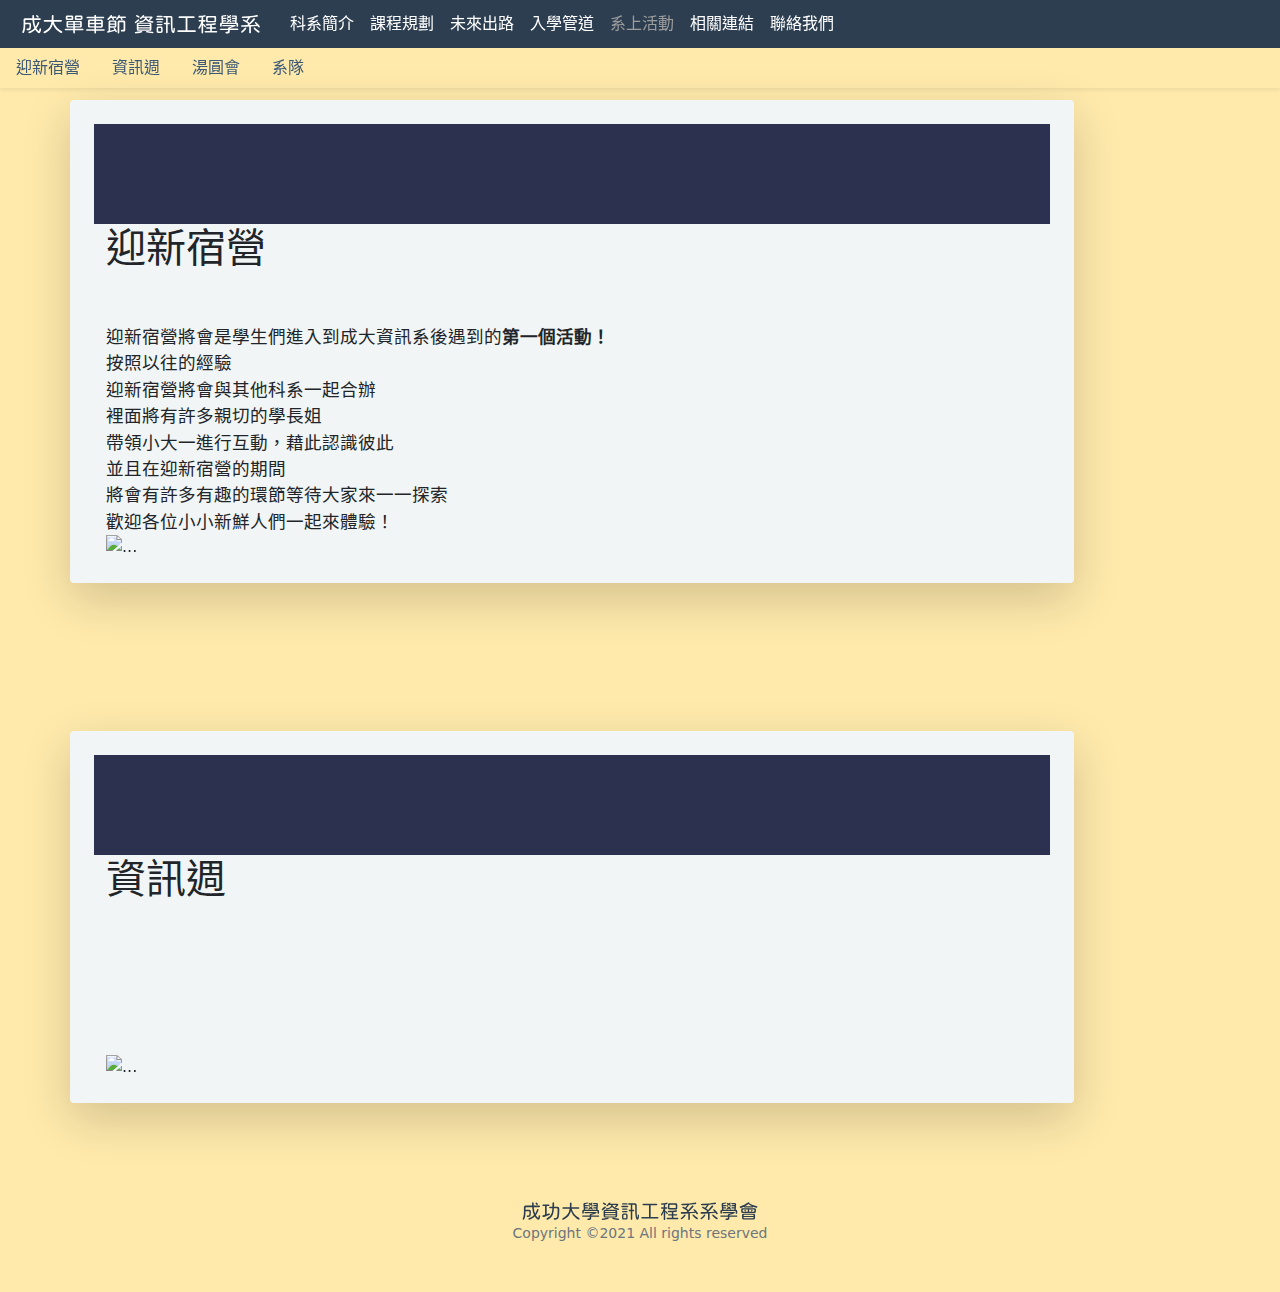
==== activity.html @ 31ce9989 "navbar for activity" ====
<!doctype html>
<html lang="zh-tw">

<head>
    <!-- Required meta tags -->
    <meta charset="utf-8">
    <meta name="viewport" content="width=device-width, initial-scale=1">

    <!-- Bootstrap CSS -->
    <link rel="stylesheet" type="text/css" href="./css/bootstrap/bootstrap.min.css">
    <title>成大單車節 資訊系</title>
    <style>
        body {
            background-color: #FFEAAC;
        }

        .navbar_content {
            background-color: #2C3E50;
        }

        .img-adjust {
            max-width: 520px;
        }

        .col-adjust {
            background-color: #2C3150;
        }

        @media screen and (max-width: 3000px) {
            .row::before {
                content: "";
                display: block;
                height: 150px;
                /* fixed header height*/
                margin: -50px 0 0;
                /* negative fixed header height */
            }

            .carousel-inner {
                width: 520px;
            }
        }

        @media screen and (max-width: 1400px) {
            .row::before {
                content: "";
                display: block;
                height: 150px;
                /* fixed header height*/
                margin: -50px 0 0;
                /* negative fixed header height */
            }

            .col-adjust {
                height: 100%;
                max-height: 50px;
            }

            .carousel-inner {
                width: auto;
            }
        }

        @media screen and (max-width: 991.98px) {
            .set-top_lg::before {
                content: "";
                display: block;
                height: 150px;
                /* fixed header height*/
                margin: -50px 0 0;
                /* negative fixed header height */
            }
        }

        @media screen and (max-width: 768px) {
            .set-top_m::before {
                content: "";
                display: block;
                height: 150px;
                /* fixed header height*/
                margin: -50px 0 0;
                /* negative fixed header height */
            }

            .img-adjust {
                width: 100%;
                max-width: 300px;
                height: auto;
                overflow: auto;
            }



        }

        @media screen and (max-width: 576px) {
            .set-top_sm::before {
                content: "";
                display: block;
                height: 150px;
                /* fixed header height*/
                margin: -50px 0 0;
            }

            .img-adjust {
                width: 100%;
                max-width: 300px;
                height: auto;
                overflow: auto;
            }
        }
    </style>
</head>

<body>
    <div class="fixed-top">
        <!--navbar-->
        <nav class=" navbar navbar-expand-lg navbar-light navbar_content p-1" aria-label="Main navigation">
            <div class="container-fluid">
                <span>
                    <a class="navbar-brand" href="index.html"><img src="./photo/SVG/Logo/成大單車節 資訊工程學系.svg"
                            alt="成大單車節 資訊工程學系" srcset="" width="250"></a>
                </span>
                <button class="navbar-toggler" type="button" data-bs-toggle="collapse"
                    data-bs-target="#navbarSupportedContent" aria-controls="navbarSupportedContent"
                    aria-expanded="false" aria-label="Toggle navigation">
                    <span class="navbar-toggler-icon"></span>
                </button>
                <div class="collapse navbar-collapse" id="navbarSupportedContent">
                    <ul class="navbar-nav me-auto mb-2 mb-lg-0">
                        <li class="nav-item">
                            <a class="nav-link active" aria-current="page" href="brief.html"
                                style="color: white;;">科系簡介</a>
                        </li>
                        <li class="nav-item">
                            <a class="nav-link active" aria-current="page" href="plan.html"
                                style="color: white;">課程規劃</a>
                        </li>
                        <li class="nav-item">
                            <a class="nav-link active" aria-current="page" href="future.html"
                                style="color: white;">未來出路</a>
                        </li>
                        <li class="nav-item">
                            <a class="nav-link active" aria-current="page" href="entrance.html"
                                style="color: white;">入學管道</a>
                        </li>
                        <li class="nav-item">
                            <a class="nav-link disabled" aria-current="page" href="activity.html  "
                                style="color: #9D9D9D;">系上活動</a>
                        </li>
                        <li class="nav-item">
                            <a class="nav-link active" aria-current="page" href="link.html"
                                style="color: white;">相關連結</a>
                        </li>
                        <li class="nav-item">
                            <a class="nav-link active" aria-current="page" href="contact.html"
                                style="color: white;">聯絡我們</a>
                        </li>
                    </ul>
                </div>
            </div>
        </nav>
        <div class="nav-scroller shadow-sm bg_set_yellow">
            <nav class="nav nav-underline" aria-label="Secondary navigation">
                <a class="nav-link" href="#camp" style="color: #3b5875;">迎新宿營</a>
                <a class="nav-link" href="#week" style="color: #3b5875;">資訊週</a>
                <a class="nav-link" href="#" style="color: #3b5875;">湯圓會</a>
                <a class="nav-link" href="#" style="color: #3b5875;">系隊</a>
            </nav>
        </div>
    </div>


    <div class="container">

        <!--防止navbar蓋住標題-->
        <div class="row justify-content-start">
            <div id="camp" class="col-xxl-4">
            </div>
        </div>

        <!--宿營-->

        <div class="row justify-content-start shadow-lg p-4 mb-5  rounded"
            style="width: 90%; height: 80%; background-color: #F2F5F5;" id="camp-row">

            <div class="col-xxl-1" style="background-color: #2C3150;">
            </div>

            <div class="col-xxl-4" style="font-size: 110%;">
                <div class="row justify-content-start">
                    <div class="col-xxl-6">
                        <h1>迎新宿營</h1>
                    </div>
                </div>
                <div class="row justify-content-center">
                    <div class="col-xxl-12">
                        迎新宿營將會是學生們進入到成大資訊系後遇到的<b>第一個活動！</b> <br>
                        按照以往的經驗<br>
                        迎新宿營將會與其他科系一起合辦<br>
                        裡面將有許多親切的學長姐<br>
                        帶領小大一進行互動，藉此認識彼此<br>
                        並且在迎新宿營的期間<br>
                        將會有許多有趣的環節等待大家來一一探索<br>
                        歡迎各位小小新鮮人們一起來體驗！
                    </div>
                </div>
            </div>

            <div class="col-xxl-1">
            </div>

            <div class="col-xxl-4 ">
                <!--<img class="img-adjust img-fluid" src="photo/照片/宿營/宿營照片1.JPG" style="max-width: 520px;">-->
                <div id="carouselExampleIndicators" class="carousel slide" data-bs-ride="carousel"
                    data-bs-interval="3000">
                    <div class="carousel-inner">
                        <div class="carousel-item active">
                            <img src="photo/照片/宿營/宿營照片1.JPG" class="d-block w-100" alt="...">
                        </div>
                        <div class="carousel-item">
                            <img src="photo/照片/宿營/火晚.JPG" class="d-block w-100" alt="...">
                        </div>
                        <div class="carousel-item">
                            <img src="photo/照片/宿營/宿營合照.JPG" class="d-block w-100" alt="...">
                        </div>
                    </div>

                </div>
            </div>
        </div>

        <!--防止navbar蓋住標題-->
        <div class="row justify-content-start">
            <div id="week" class="col-xxl-4">
            </div>
        </div>
        <!--資訊週-->
        <div class="row justify-content-start shadow-lg p-4 mb-5  rounded"
            style="width: 90%; height: 80%; background-color: #F2F5F5;" id="camp-row">

            <div class="col-xxl-1" style="background-color: #2C3150;">
            </div>

            <div class="col-xxl-4" style="font-size: 110%;">
                <div class="row justify-content-start">
                    <div class="col-xxl-6">
                        <h1>資訊週</h1>
                    </div>
                </div>
                <div class="row justify-content-center">
                    <div class="col-xxl-12">

                    </div>
                </div>
            </div>

            <div class="col-xxl-1">
            </div>

            <div class="col-xxl-4 ">
                <!--<img class="img-adjust img-fluid" src="photo/照片/宿營/宿營照片1.JPG" style="max-width: 520px;">-->
                <div id="carouselExampleIndicators" class="carousel slide" data-bs-ride="carousel"
                    data-bs-interval="3000">
                    <div class="carousel-inner">
                        <div class="carousel-item active">
                            <img src="photo/照片/資訊週/大合照.jpg" class="d-block w-100" alt="...">
                        </div>
                        <div class="carousel-item">
                            <img src="photo/照片/資訊週/vhs.jpg" class="d-block w-100" alt="...">
                        </div>
                        <div class="carousel-item">
                            <img src="photo/照片/資訊週/搞開.jpg" class="d-block w-100" alt="...">
                        </div>
                        <div class="carousel-item">
                            <img src="photo/照片/資訊週/band.jpg" class="d-block w-100" alt="...">
                        </div>
                    </div>

                </div>
            </div>
        </div>
    </div>




    <footer class="bg-transparent py-5">
        <div class="container-sm">
            <div class="medium  align-content-center text-center">
                <img src="photo/SVG/Logo/logo大字.svg" alt="成功大學資訊系學會" width="250">
            </div>
            <div class="small text-center text-muted">Copyright ©2021 All rights reserved</div>
        </div>
    </footer>
    <!-- Optional JavaScript; choose one of the two! -->
    <script src="js/bootstrap/popper.min.js"></script>
    <script src="js/bootstrap/bootstrap.min.js"></script>
</body>

</html>
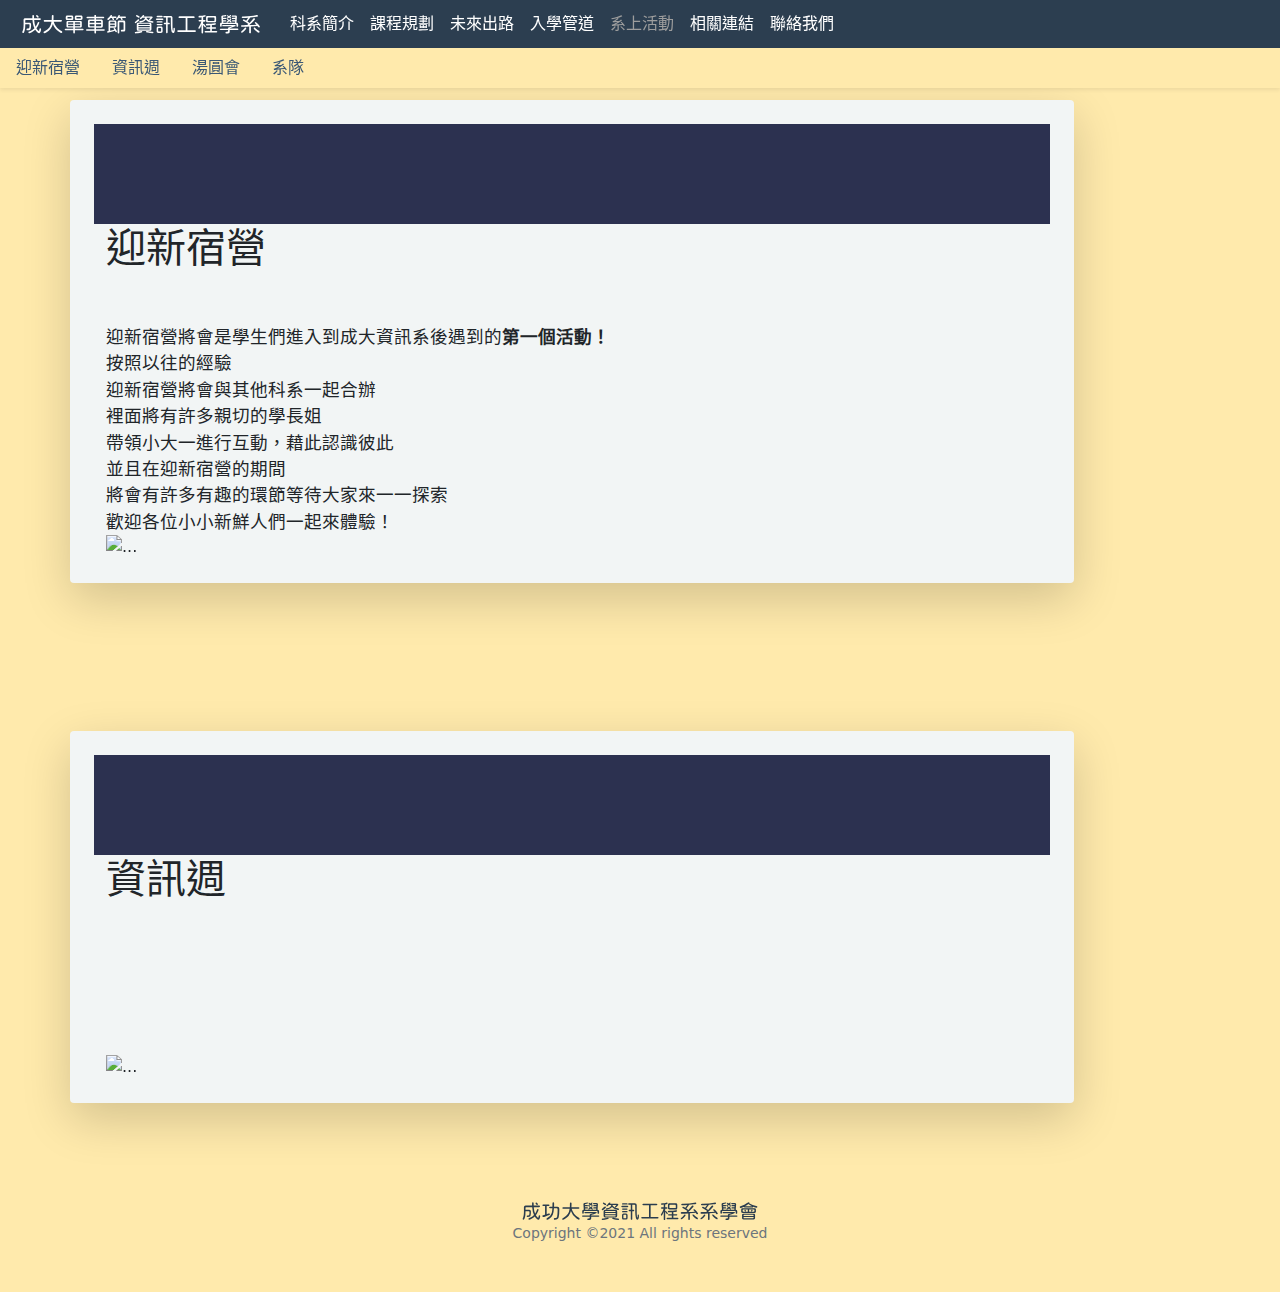
==== commit 67789150: "add background color for navbar" ====
--- a/activity.html
+++ b/activity.html
@@ -24,6 +24,10 @@
 
         .col-adjust {
             background-color: #2C3150;
+        }
+
+        .bg_set_yellow {
+            background-color: #FFEAAC;
         }
 
         @media screen and (max-width: 3000px) {
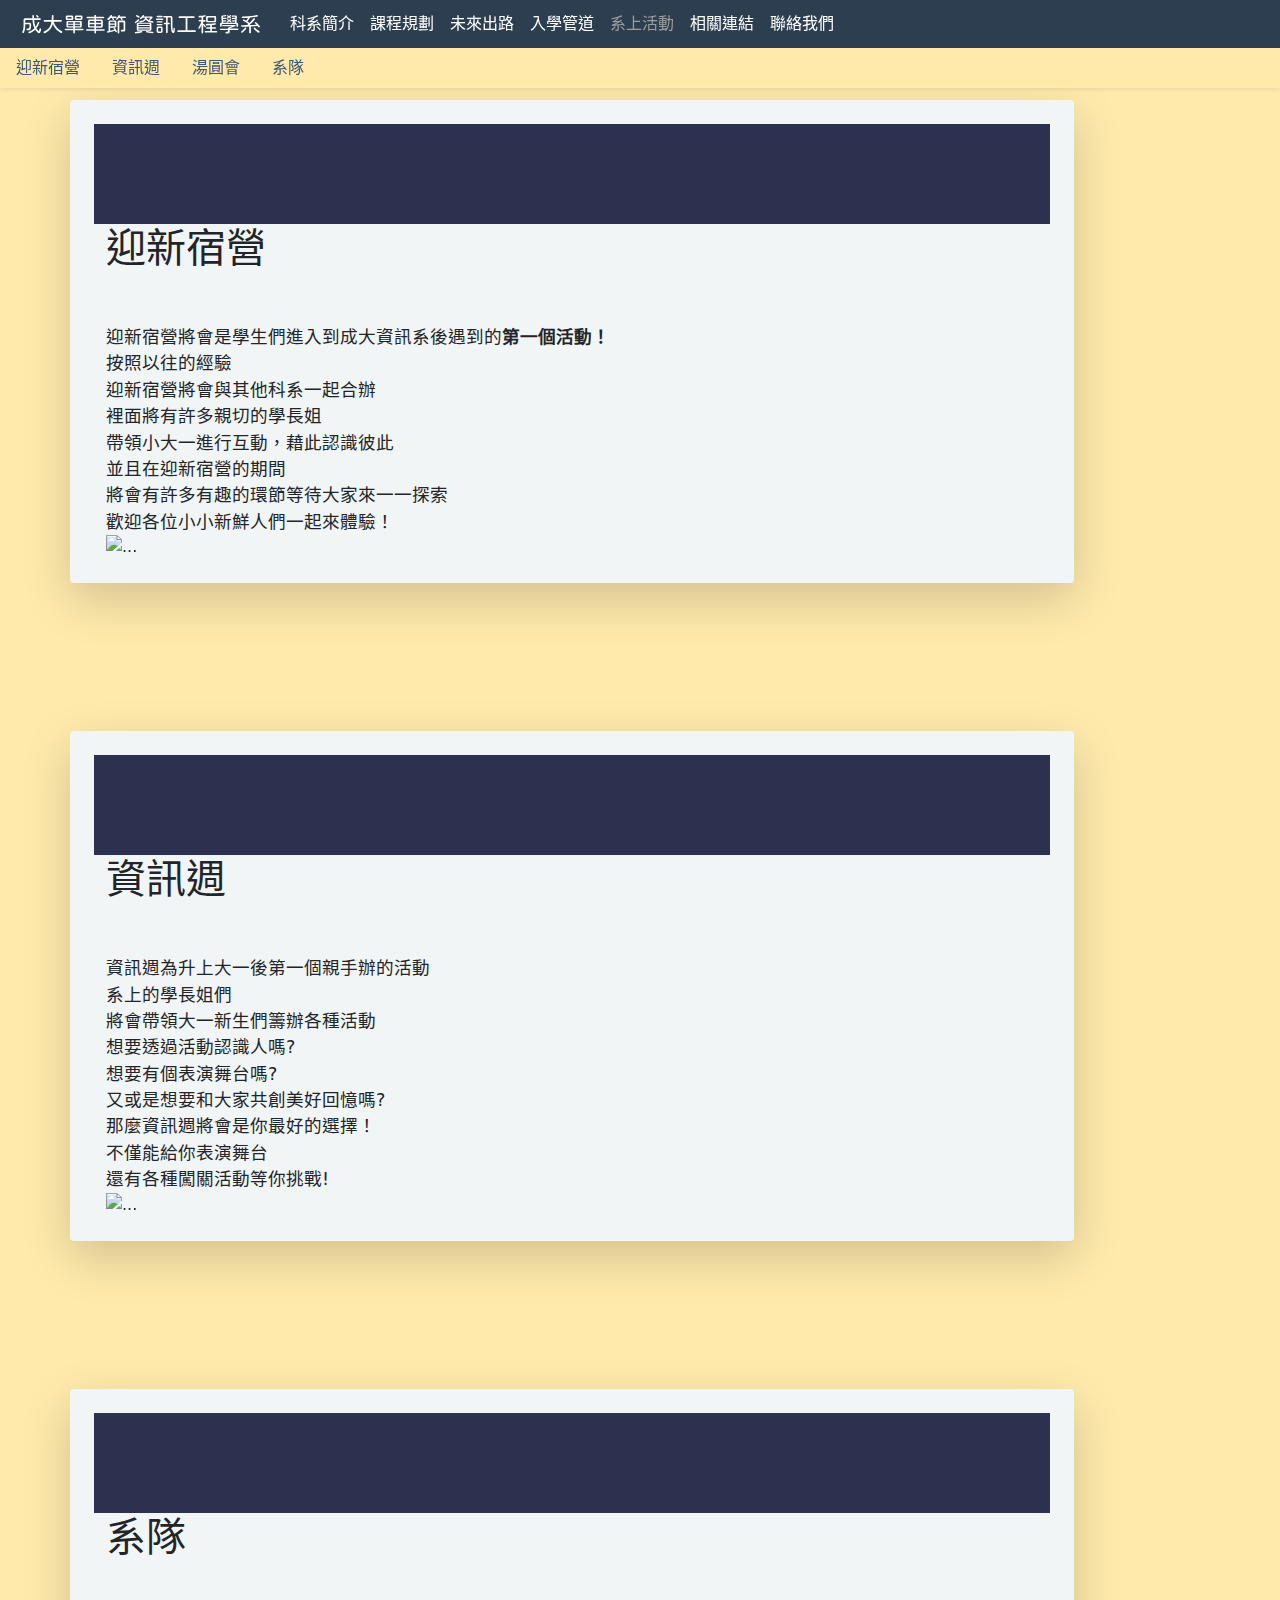
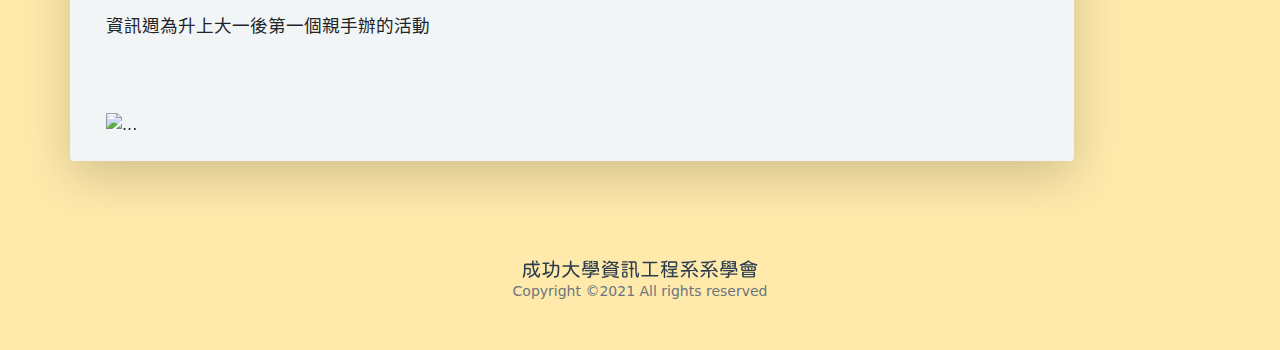
==== commit 41456b97: "week" ====
--- a/activity.html
+++ b/activity.html
@@ -254,7 +254,15 @@
                 </div>
                 <div class="row justify-content-center">
                     <div class="col-xxl-12">
-
+                        資訊週為升上大一後第一個親手辦的活動 <br>
+                        系上的學長姐們<br>
+                        將會帶領大一新生們籌辦各種活動<br>
+                        想要透過活動認識人嗎?<br>
+                        想要有個表演舞台嗎?<br>
+                        又或是想要和大家共創美好回憶嗎?<br>
+                        那麼資訊週將會是你最好的選擇！<br>
+                        不僅能給你表演舞台<br>
+                        還有各種闖關活動等你挑戰!<br>
                     </div>
                 </div>
             </div>
@@ -284,6 +292,56 @@
                 </div>
             </div>
         </div>
+
+        <div class="row justify-content-start">
+            <div id="week" class="col-xxl-4">
+            </div>
+        </div>
+        <!--資訊週-->
+        <div class="row justify-content-start shadow-lg p-4 mb-5  rounded"
+            style="width: 90%; height: 80%; background-color: #F2F5F5;" id="camp-row">
+
+            <div class="col-xxl-1" style="background-color: #2C3150;">
+            </div>
+
+            <div class="col-xxl-4" style="font-size: 110%;">
+                <div class="row justify-content-start">
+                    <div class="col-xxl-6">
+                        <h1>系隊</h1>
+                    </div>
+                </div>
+                <div class="row justify-content-center">
+                    <div class="col-xxl-12">
+                        資訊週為升上大一後第一個親手辦的活動 <br>
+                    </div>
+                </div>
+            </div>
+
+            <div class="col-xxl-1">
+            </div>
+
+            <div class="col-xxl-4 ">
+                <!--<img class="img-adjust img-fluid" src="photo/照片/宿營/宿營照片1.JPG" style="max-width: 520px;">-->
+                <div id="carouselExampleIndicators" class="carousel slide" data-bs-ride="carousel"
+                    data-bs-interval="3000">
+                    <div class="carousel-inner">
+                        <div class="carousel-item active">
+                            <img src="photo/照片/資訊週/大合照.jpg" class="d-block w-100" alt="...">
+                        </div>
+                        <div class="carousel-item">
+                            <img src="photo/照片/資訊週/vhs.jpg" class="d-block w-100" alt="...">
+                        </div>
+                        <div class="carousel-item">
+                            <img src="photo/照片/資訊週/搞開.jpg" class="d-block w-100" alt="...">
+                        </div>
+                        <div class="carousel-item">
+                            <img src="photo/照片/資訊週/band.jpg" class="d-block w-100" alt="...">
+                        </div>
+                    </div>
+
+                </div>
+            </div>
+        </div>
     </div>
 
 
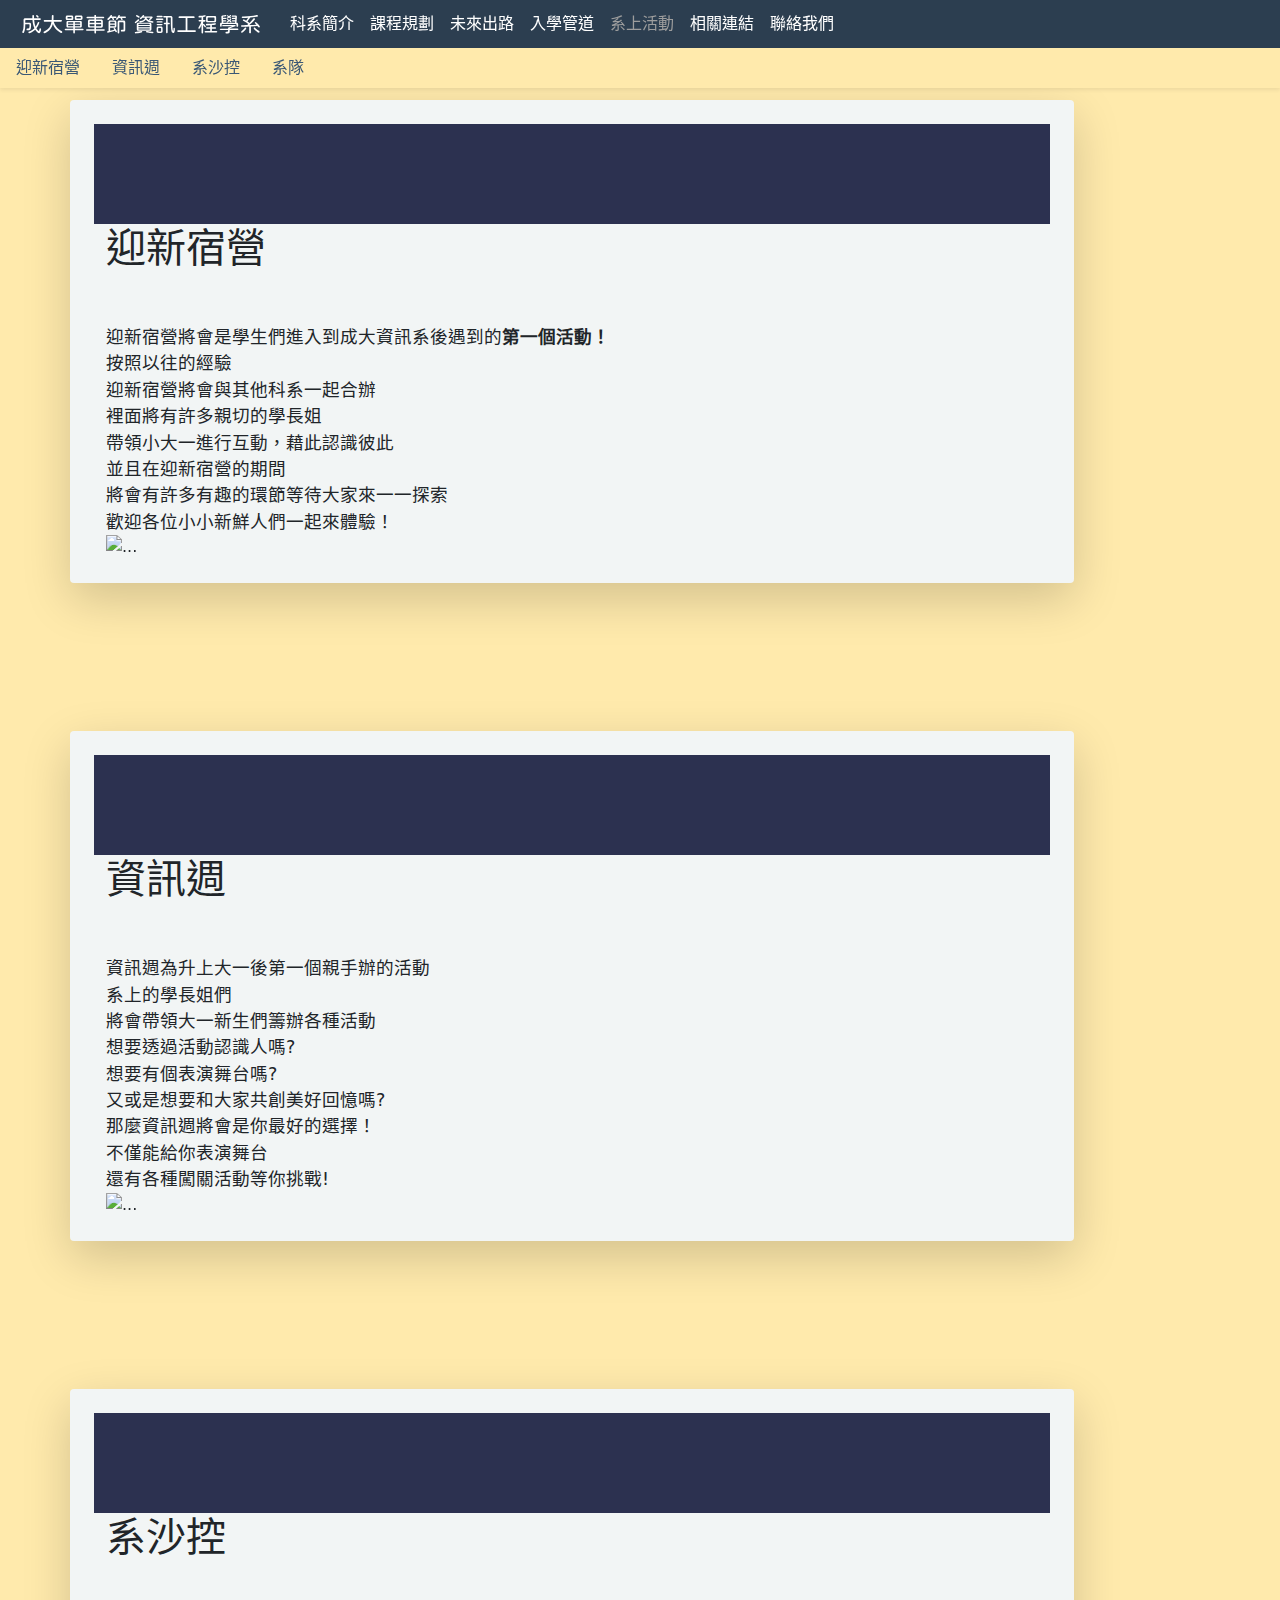
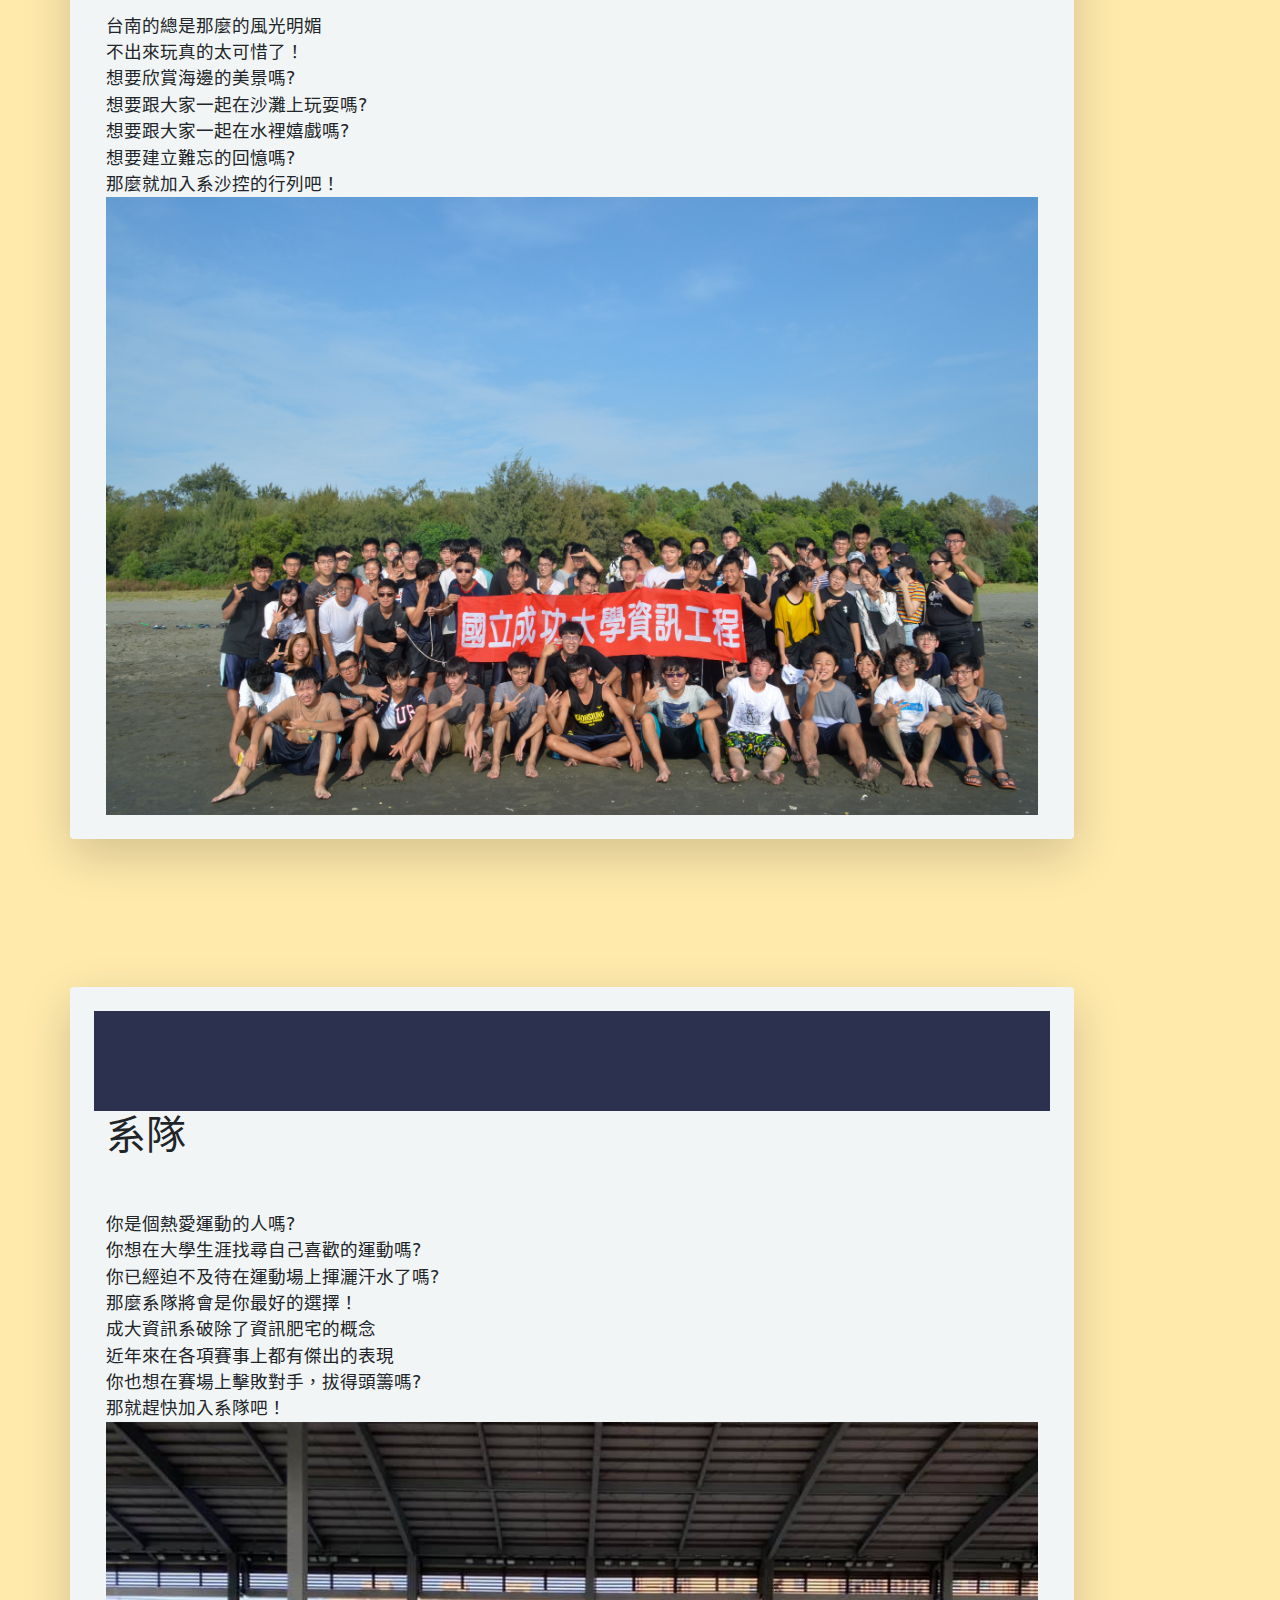
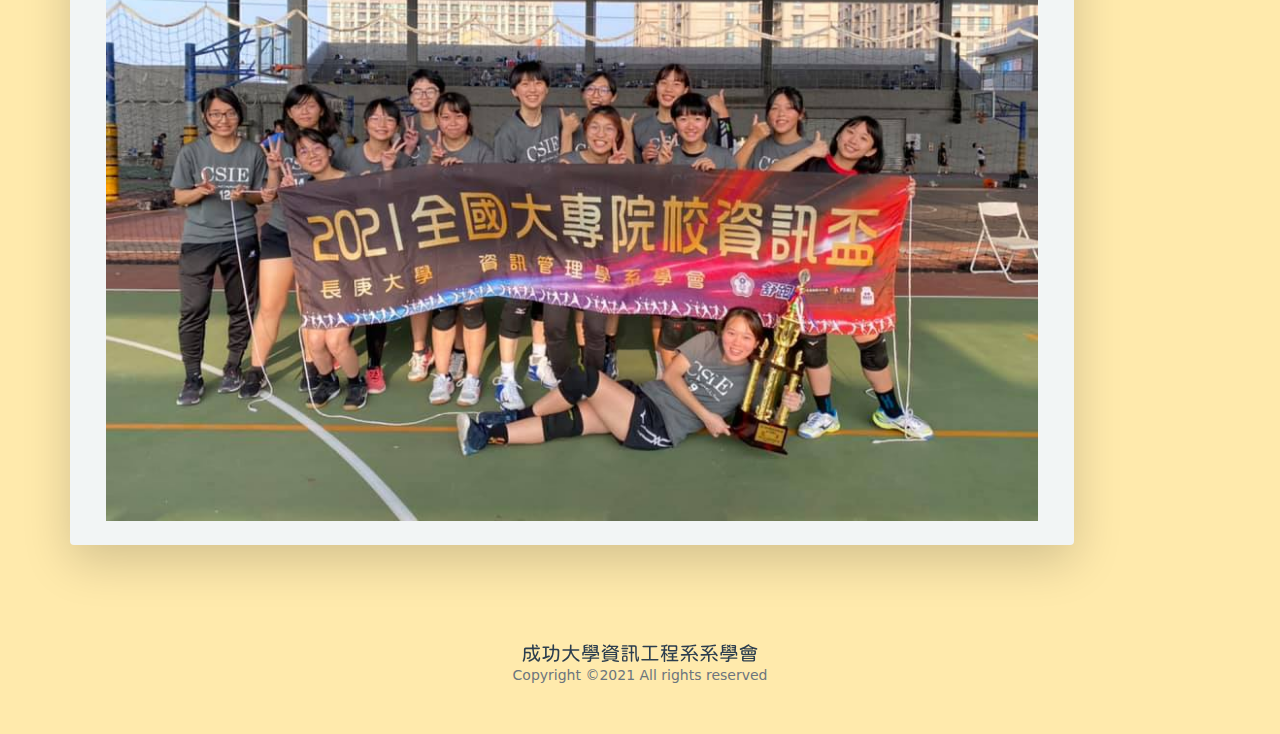
==== commit 3157cdee: "activity" ====
--- a/activity.html
+++ b/activity.html
@@ -168,8 +168,8 @@
             <nav class="nav nav-underline" aria-label="Secondary navigation">
                 <a class="nav-link" href="#camp" style="color: #3b5875;">迎新宿營</a>
                 <a class="nav-link" href="#week" style="color: #3b5875;">資訊週</a>
-                <a class="nav-link" href="#" style="color: #3b5875;">湯圓會</a>
-                <a class="nav-link" href="#" style="color: #3b5875;">系隊</a>
+                <a class="nav-link" href="#sand" style="color: #3b5875;">系沙控</a>
+                <a class="nav-link" href="#sport" style="color: #3b5875;">系隊</a>
             </nav>
         </div>
     </div>
@@ -292,9 +292,9 @@
                 </div>
             </div>
         </div>
-
+        <!--防止navbar蓋住標題-->
         <div class="row justify-content-start">
-            <div id="week" class="col-xxl-4">
+            <div id="sand" class="col-xxl-4">
             </div>
         </div>
         <!--資訊週-->
@@ -307,12 +307,18 @@
             <div class="col-xxl-4" style="font-size: 110%;">
                 <div class="row justify-content-start">
                     <div class="col-xxl-6">
-                        <h1>系隊</h1>
+                        <h1>系沙控</h1>
                     </div>
                 </div>
                 <div class="row justify-content-center">
                     <div class="col-xxl-12">
-                        資訊週為升上大一後第一個親手辦的活動 <br>
+                        台南的總是那麼的風光明媚<br>
+                        不出來玩真的太可惜了！<br>
+                        想要欣賞海邊的美景嗎?<br>
+                        想要跟大家一起在沙灘上玩耍嗎?<br>
+                        想要跟大家一起在水裡嬉戲嗎?<br>
+                        想要建立難忘的回憶嗎?<br>
+                        那麼就加入系沙控的行列吧！<br>
                     </div>
                 </div>
             </div>
@@ -326,16 +332,68 @@
                     data-bs-interval="3000">
                     <div class="carousel-inner">
                         <div class="carousel-item active">
-                            <img src="photo/照片/資訊週/大合照.jpg" class="d-block w-100" alt="...">
-                        </div>
-                        <div class="carousel-item">
-                            <img src="photo/照片/資訊週/vhs.jpg" class="d-block w-100" alt="...">
-                        </div>
-                        <div class="carousel-item">
-                            <img src="photo/照片/資訊週/搞開.jpg" class="d-block w-100" alt="...">
-                        </div>
-                        <div class="carousel-item">
-                            <img src="photo/照片/資訊週/band.jpg" class="d-block w-100" alt="...">
+                            <img src="photo/照片/系沙控/大合照.jpg" class="d-block w-100" alt="...">
+                        </div>
+                        <div class="carousel-item">
+                            <img src="photo/照片/系沙控/系沙控1.jpg" class="d-block w-100" alt="...">
+                        </div>
+                        <div class="carousel-item">
+                            <img src="photo/照片/系沙控/系沙控2.jpg" class="d-block w-100" alt="...">
+                        </div>
+                    </div>
+
+                </div>
+            </div>
+        </div>
+
+        <!--防止nav蓋住標題-->
+        <div class="row justify-content-start">
+            <div id="sport" class="col-xxl-4">
+            </div>
+        </div>
+        <!--系隊-->
+        <div class="row justify-content-start shadow-lg p-4 mb-5  rounded"
+            style="width: 90%; height: 80%; background-color: #F2F5F5;" id="camp-row">
+
+            <div class="col-xxl-1" style="background-color: #2C3150;">
+            </div>
+
+            <div class="col-xxl-4" style="font-size: 110%;">
+                <div class="row justify-content-start">
+                    <div class="col-xxl-6">
+                        <h1>系隊</h1>
+                    </div>
+                </div>
+                <div class="row justify-content-center">
+                    <div class="col-xxl-12">
+                        你是個熱愛運動的人嗎?<br>
+                        你想在大學生涯找尋自己喜歡的運動嗎?<br>
+                        你已經迫不及待在運動場上揮灑汗水了嗎?<br>
+                        那麼系隊將會是你最好的選擇！<br>
+                        成大資訊系破除了資訊肥宅的概念<br>
+                        近年來在各項賽事上都有傑出的表現<br>
+                        你也想在賽場上擊敗對手，拔得頭籌嗎?<br>
+                        那就趕快加入系隊吧！
+                    </div>
+                </div>
+            </div>
+
+            <div class="col-xxl-1">
+            </div>
+
+            <div class="col-xxl-4 ">
+                <!--<img class="img-adjust img-fluid" src="photo/照片/宿營/宿營照片1.JPG" style="max-width: 520px;">-->
+                <div id="carouselExampleIndicators" class="carousel slide" data-bs-ride="carousel"
+                    data-bs-interval="3000">
+                    <div class="carousel-inner">
+                        <div class="carousel-item active">
+                            <img src="photo/照片/系隊/女排冠軍.jpg" class="d-block w-100" alt="...">
+                        </div>
+                        <div class="carousel-item">
+                            <img src="photo/照片/系隊/女籃冠軍.jpg" class="d-block w-100" alt="...">
+                        </div>
+                        <div class="carousel-item">
+                            <img src="photo/照片/系隊/女排冠軍2.jpg" class="d-block w-100" alt="...">
                         </div>
                     </div>
 
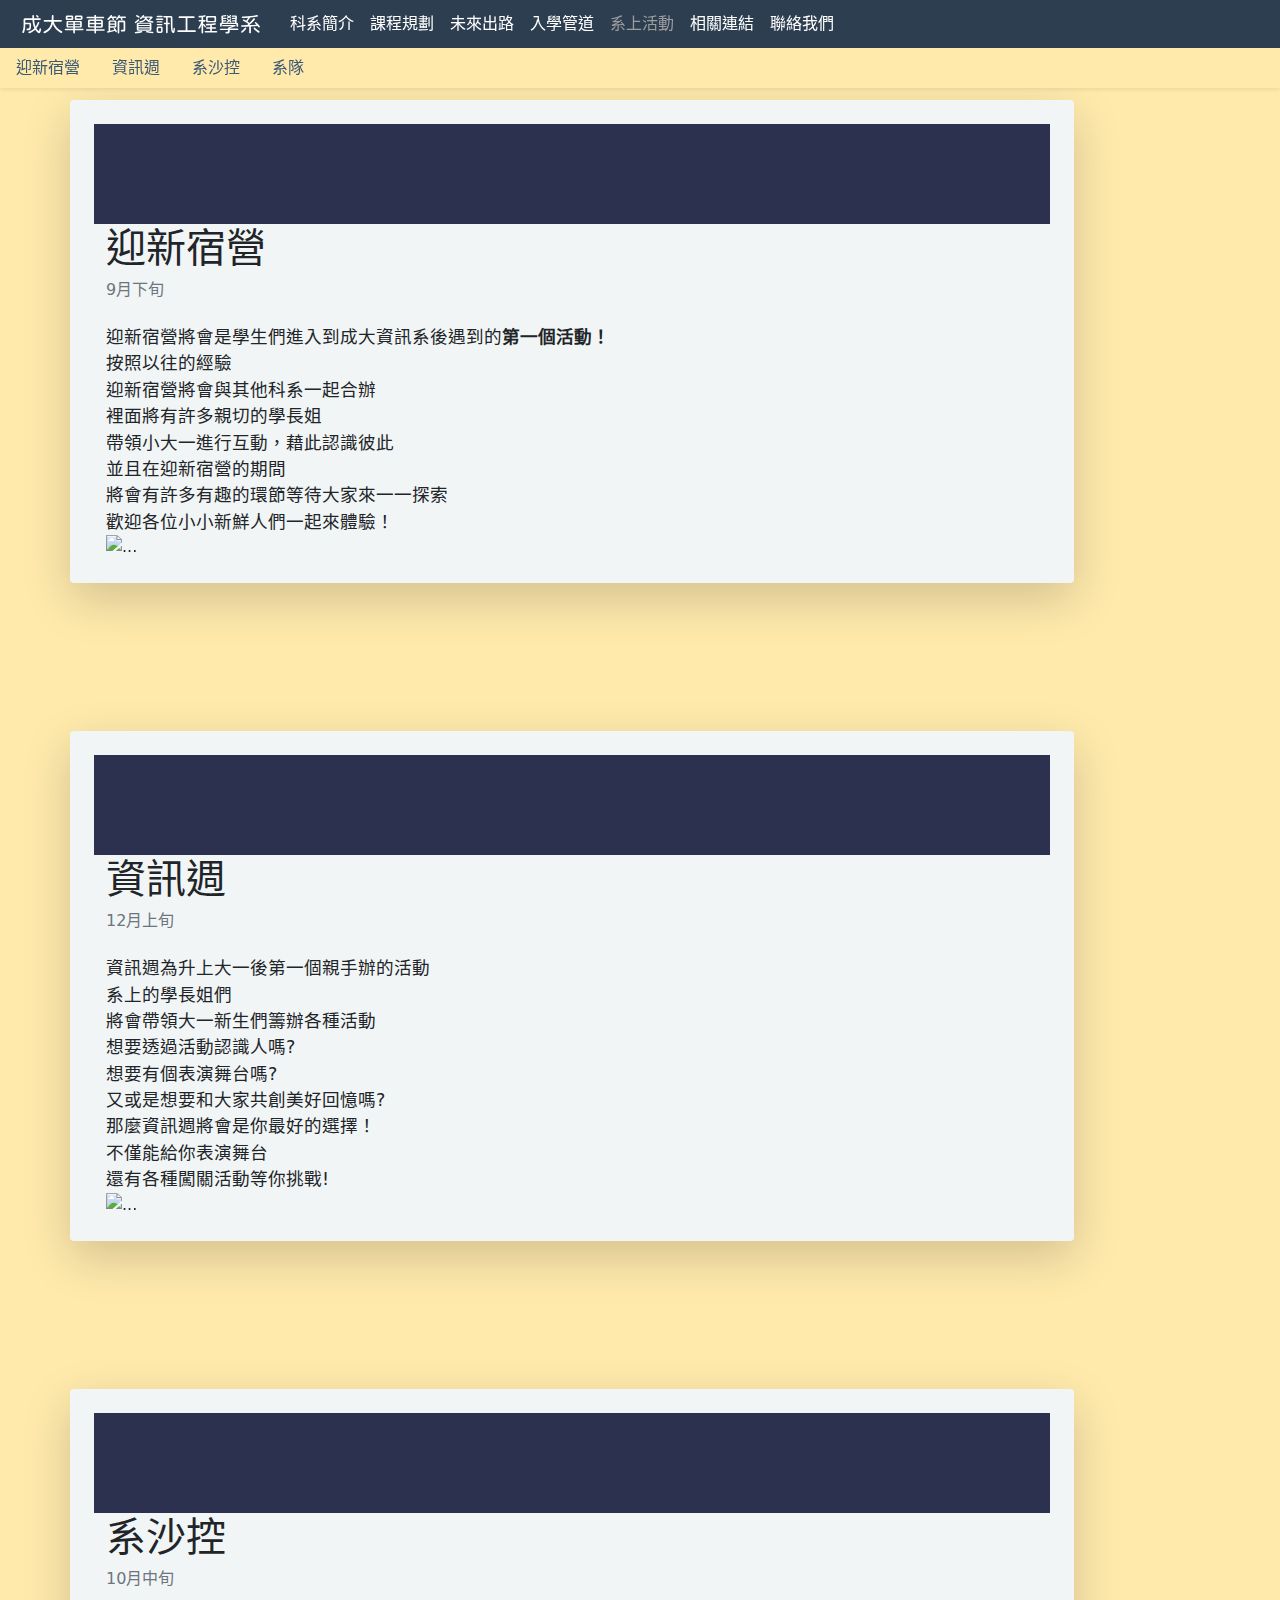
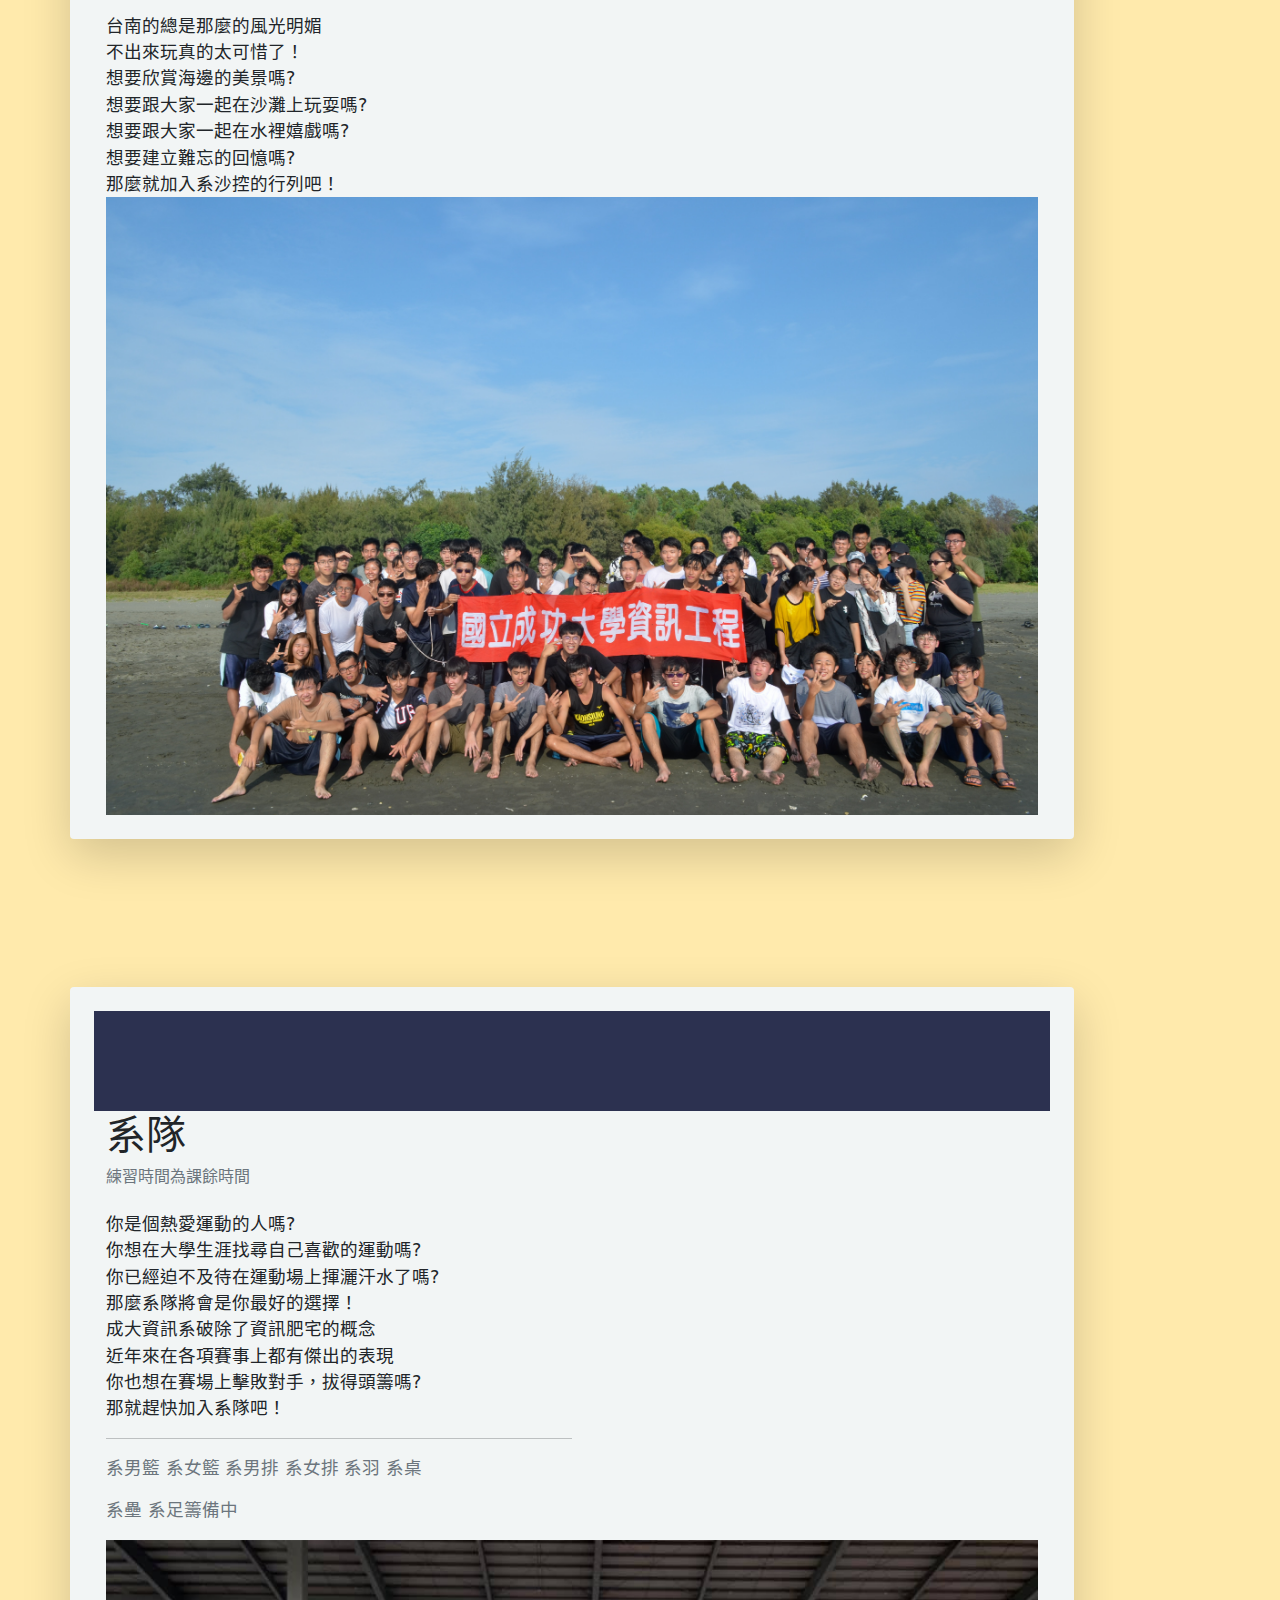
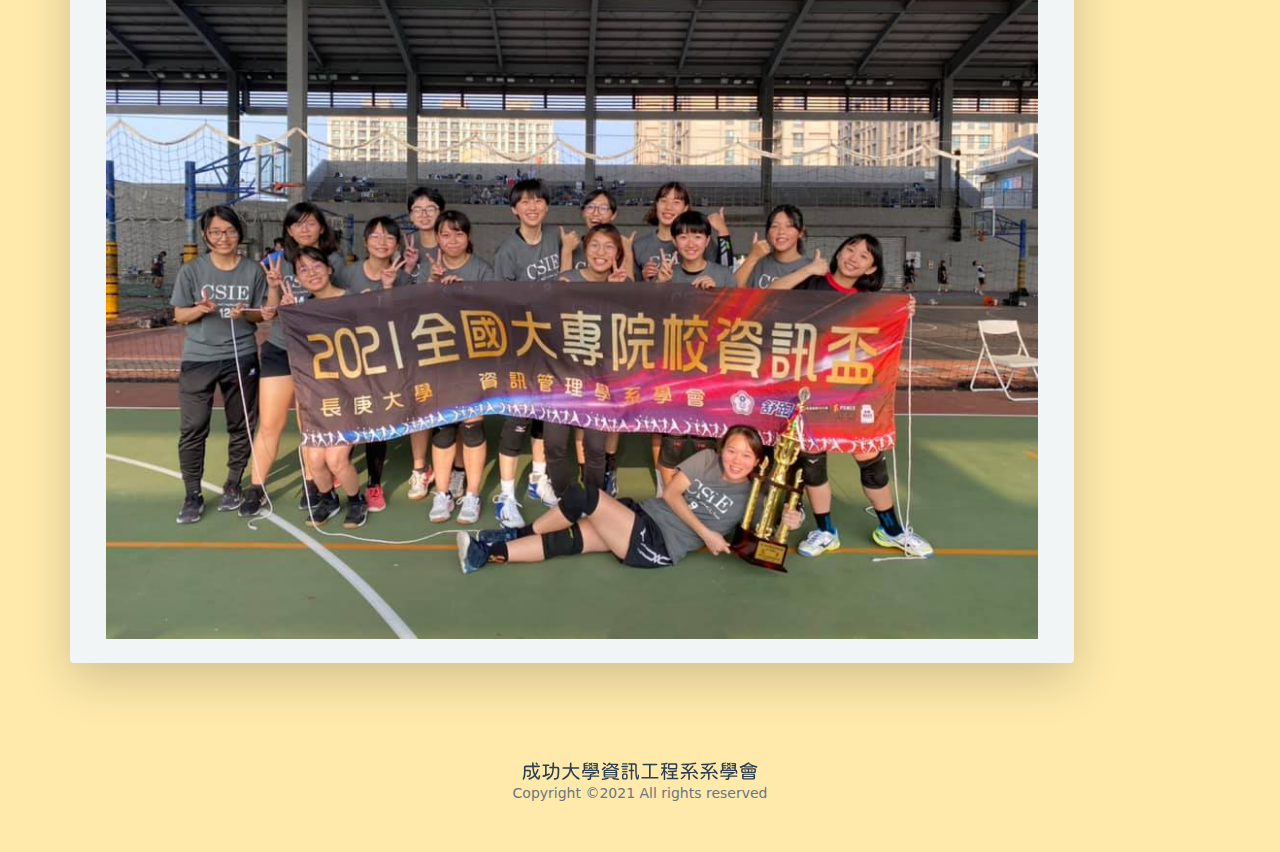
==== commit 72a08869: "shit" ====
--- a/activity.html
+++ b/activity.html
@@ -128,7 +128,7 @@
                 <button class="navbar-toggler" type="button" data-bs-toggle="collapse"
                     data-bs-target="#navbarSupportedContent" aria-controls="navbarSupportedContent"
                     aria-expanded="false" aria-label="Toggle navigation">
-                    <span class="navbar-toggler-icon"></span>
+                    <span><img src="./photo/SVG/icon/three_line.svg" alt="" width="18px" height="23px"></span>
                 </button>
                 <div class="collapse navbar-collapse" id="navbarSupportedContent">
                     <ul class="navbar-nav me-auto mb-2 mb-lg-0">
@@ -174,17 +174,13 @@
         </div>
     </div>
 
-
     <div class="container">
-
         <!--防止navbar蓋住標題-->
         <div class="row justify-content-start">
             <div id="camp" class="col-xxl-4">
             </div>
         </div>
-
         <!--宿營-->
-
         <div class="row justify-content-start shadow-lg p-4 mb-5  rounded"
             style="width: 90%; height: 80%; background-color: #F2F5F5;" id="camp-row">
 
@@ -195,6 +191,7 @@
                 <div class="row justify-content-start">
                     <div class="col-xxl-6">
                         <h1>迎新宿營</h1>
+                        <h6 class="text-muted">9月下旬</h6>
                     </div>
                 </div>
                 <div class="row justify-content-center">
@@ -233,7 +230,6 @@
                 </div>
             </div>
         </div>
-
         <!--防止navbar蓋住標題-->
         <div class="row justify-content-start">
             <div id="week" class="col-xxl-4">
@@ -250,6 +246,7 @@
                 <div class="row justify-content-start">
                     <div class="col-xxl-6">
                         <h1>資訊週</h1>
+                        <h6 class="text-muted">12月上旬</h6>
                     </div>
                 </div>
                 <div class="row justify-content-center">
@@ -300,7 +297,6 @@
         <!--資訊週-->
         <div class="row justify-content-start shadow-lg p-4 mb-5  rounded"
             style="width: 90%; height: 80%; background-color: #F2F5F5;" id="camp-row">
-
             <div class="col-xxl-1" style="background-color: #2C3150;">
             </div>
 
@@ -308,6 +304,7 @@
                 <div class="row justify-content-start">
                     <div class="col-xxl-6">
                         <h1>系沙控</h1>
+                        <h6 class="text-muted">10月中旬</h6>
                     </div>
                 </div>
                 <div class="row justify-content-center">
@@ -320,6 +317,7 @@
                         想要建立難忘的回憶嗎?<br>
                         那麼就加入系沙控的行列吧！<br>
                     </div>
+
                 </div>
             </div>
 
@@ -362,6 +360,7 @@
                 <div class="row justify-content-start">
                     <div class="col-xxl-6">
                         <h1>系隊</h1>
+                        <h6 class="text-muted">練習時間為課餘時間</h6>
                     </div>
                 </div>
                 <div class="row justify-content-center">
@@ -373,7 +372,10 @@
                         成大資訊系破除了資訊肥宅的概念<br>
                         近年來在各項賽事上都有傑出的表現<br>
                         你也想在賽場上擊敗對手，拔得頭籌嗎?<br>
-                        那就趕快加入系隊吧！
+                        那就趕快加入系隊吧！<br>
+                        <hr style="width: 50%;">
+                        <p class="text-muted">系男籃 系女籃 系男排 系女排 系羽 系桌</p>
+                        <p class="text-muted">系壘 系足籌備中</p>
                     </div>
                 </div>
             </div>
@@ -396,14 +398,10 @@
                             <img src="photo/照片/系隊/女排冠軍2.jpg" class="d-block w-100" alt="...">
                         </div>
                     </div>
-
                 </div>
             </div>
         </div>
     </div>
-
-
-
 
     <footer class="bg-transparent py-5">
         <div class="container-sm">
@@ -417,5 +415,4 @@
     <script src="js/bootstrap/popper.min.js"></script>
     <script src="js/bootstrap/bootstrap.min.js"></script>
 </body>
-
 </html>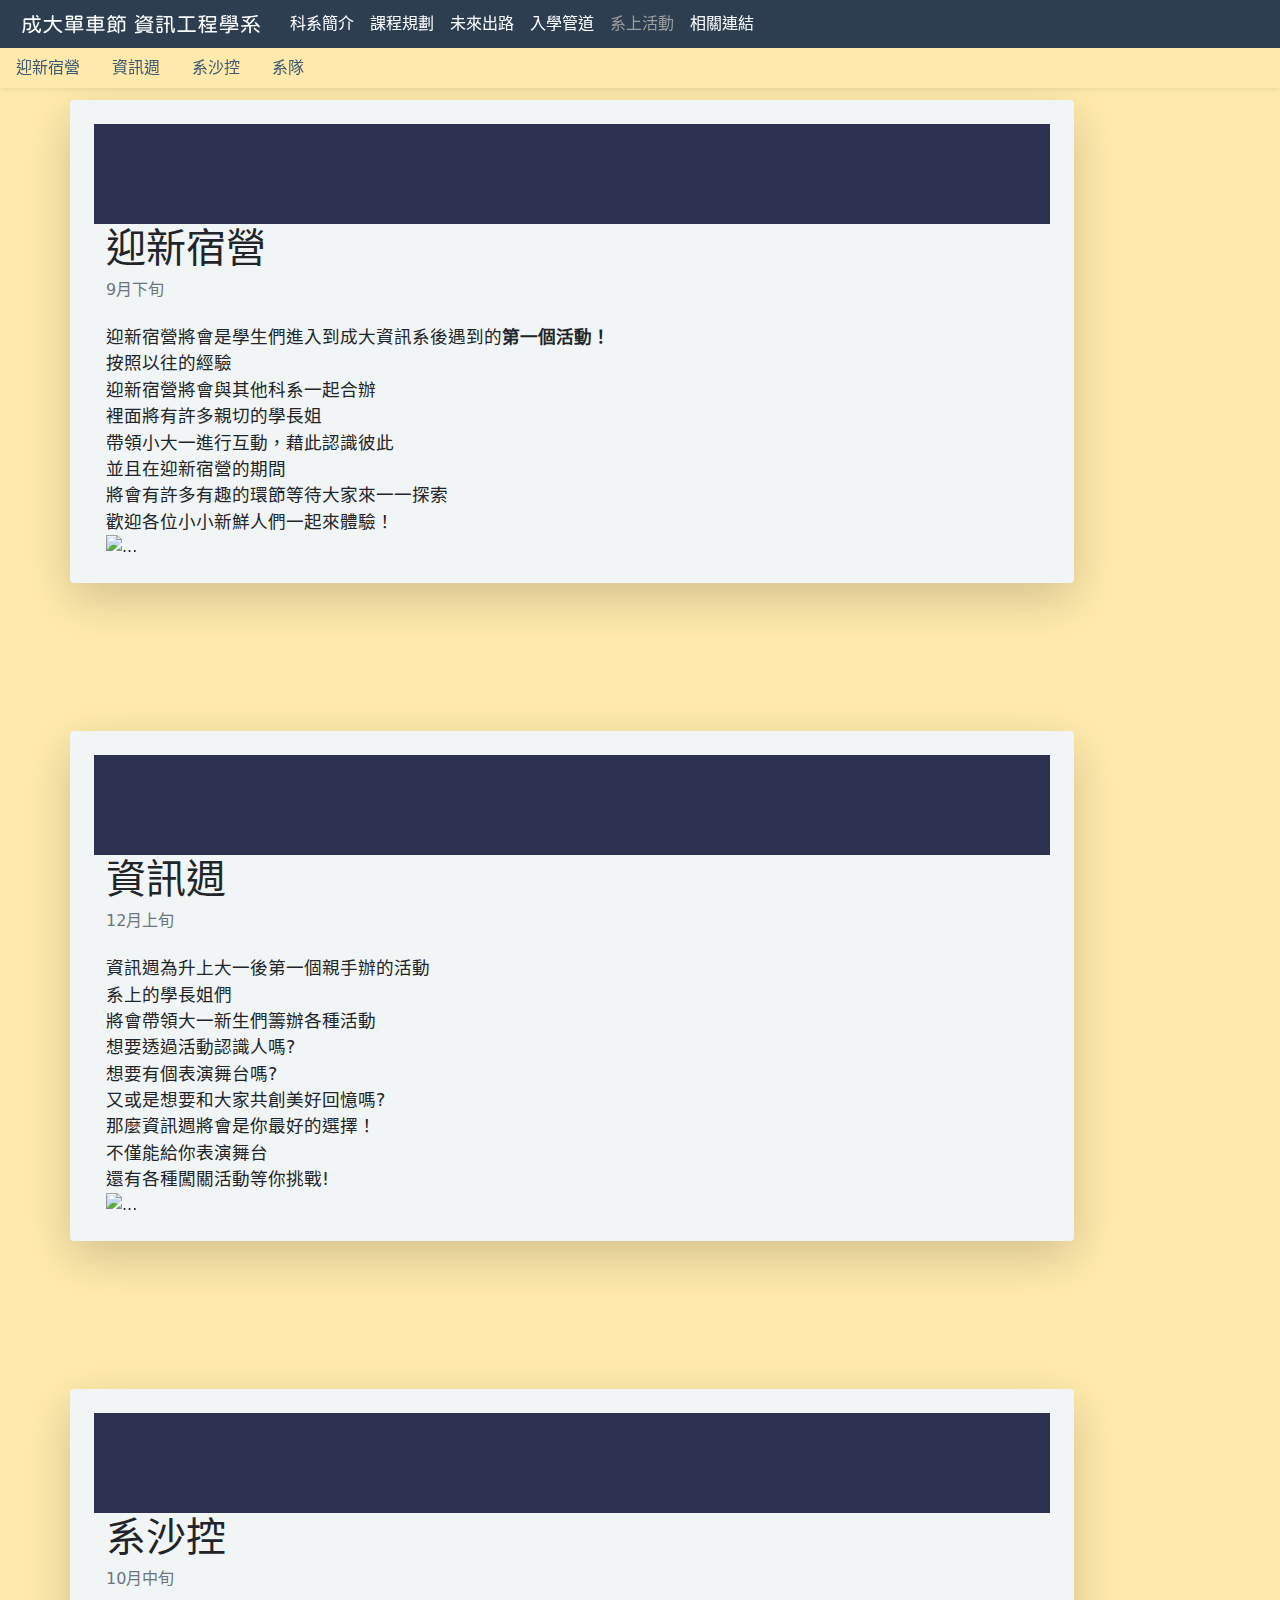
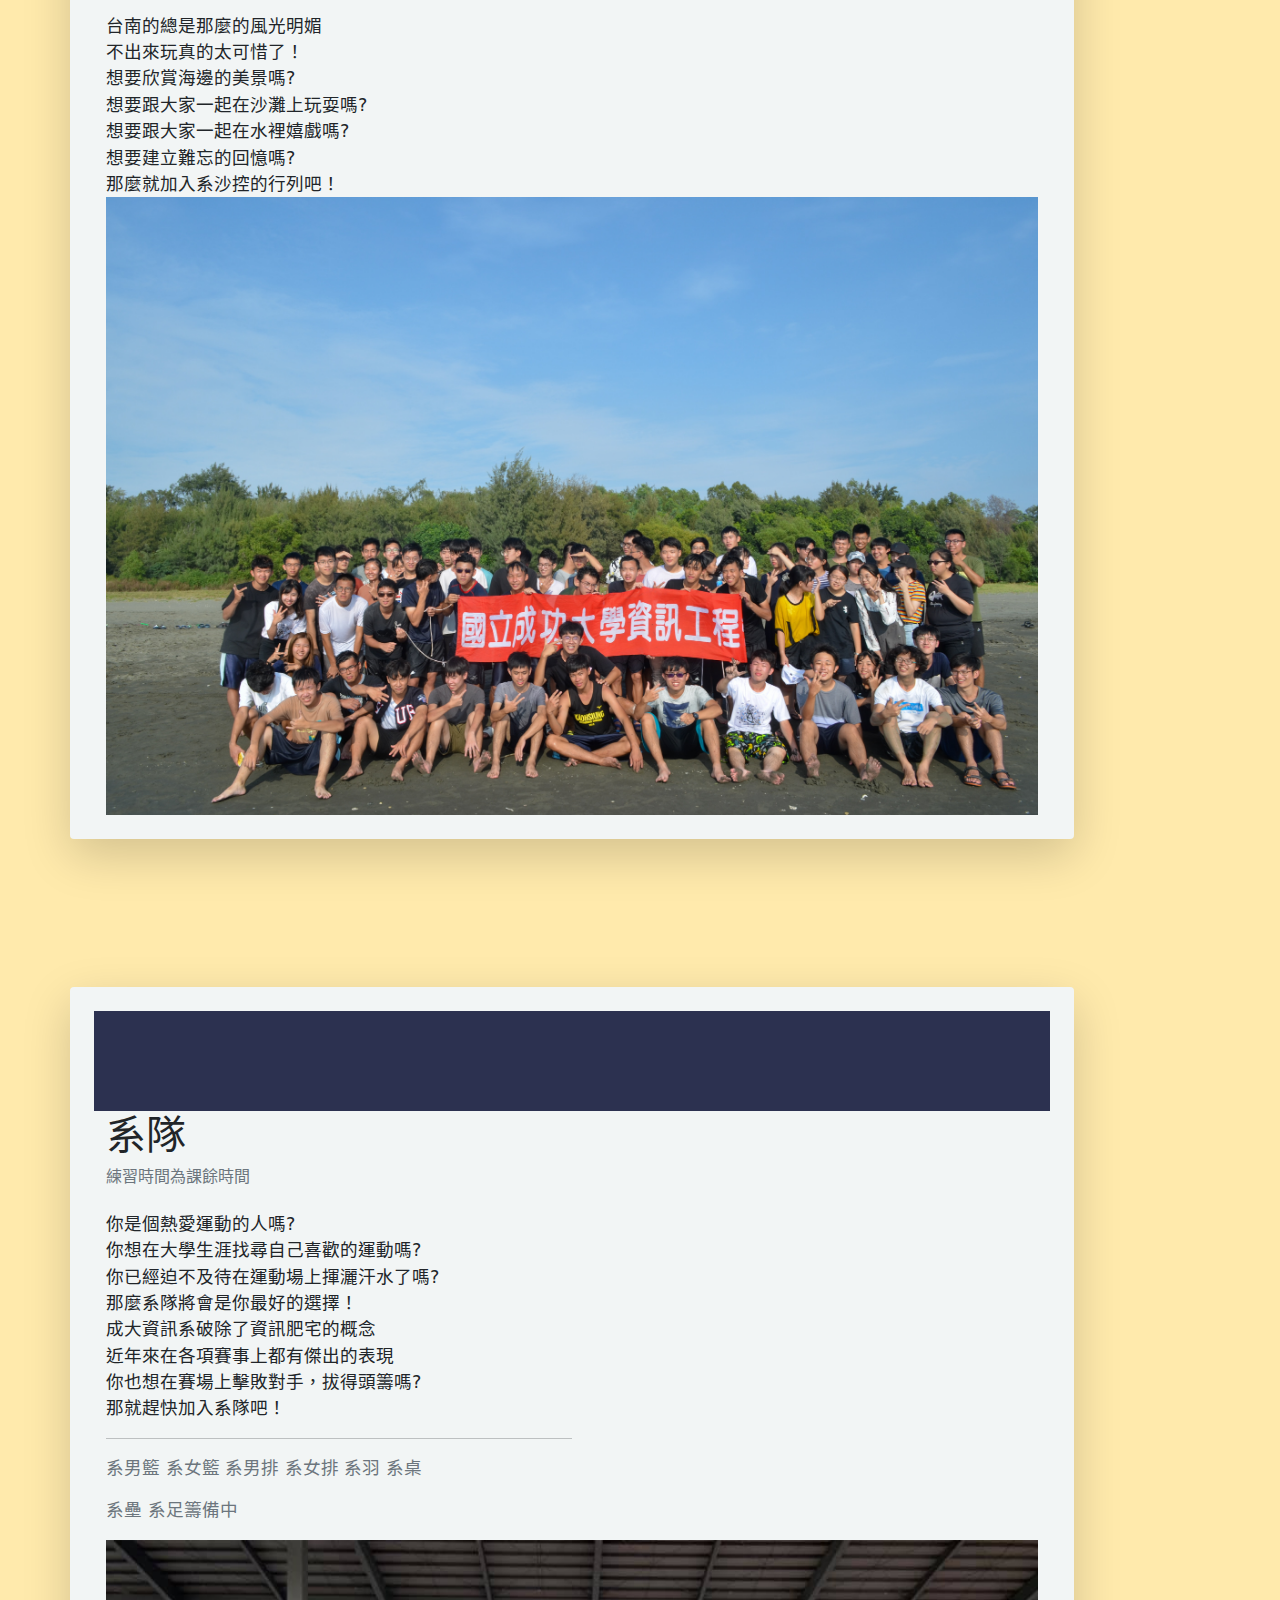
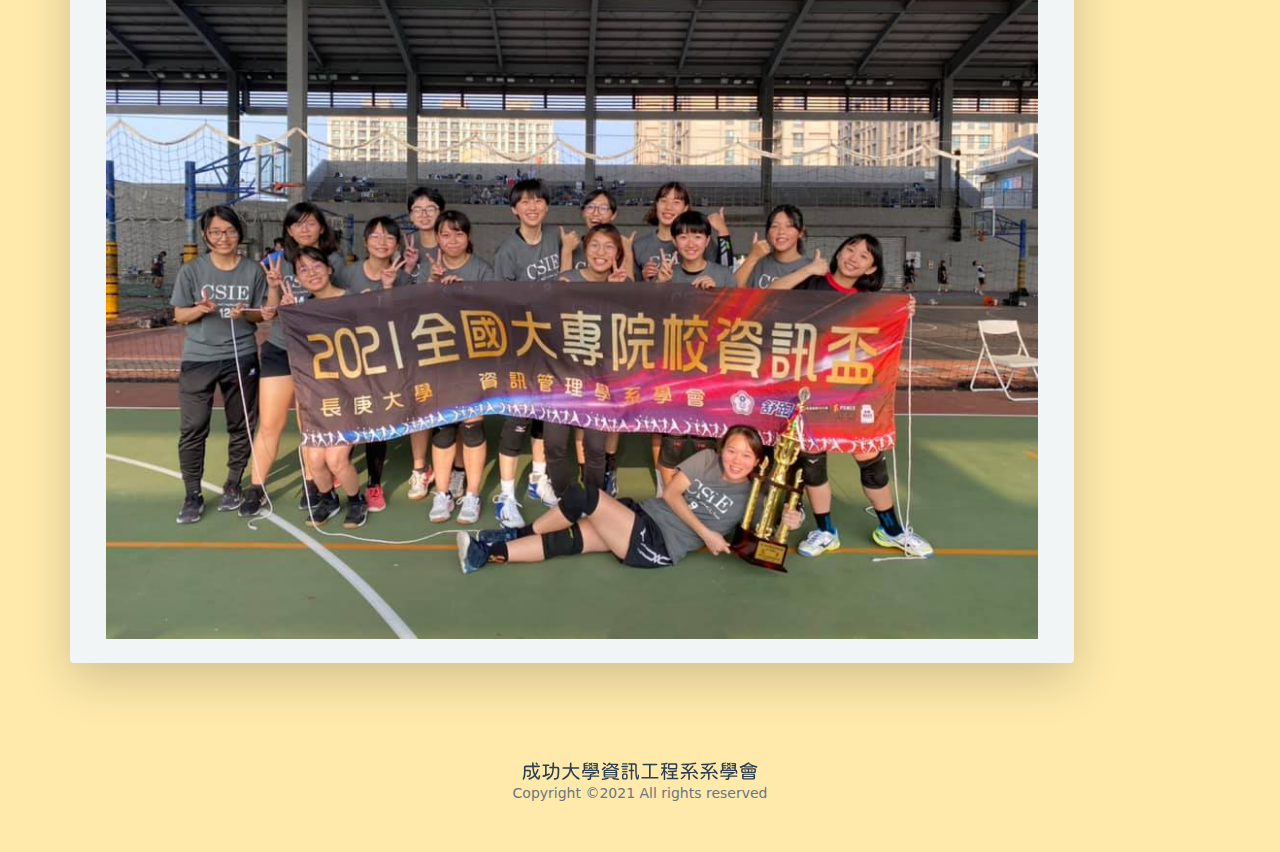
==== commit d0bbd317: "delete activity need icon in index" ====
--- a/activity.html
+++ b/activity.html
@@ -156,10 +156,7 @@
                             <a class="nav-link active" aria-current="page" href="link.html"
                                 style="color: white;">相關連結</a>
                         </li>
-                        <li class="nav-item">
-                            <a class="nav-link active" aria-current="page" href="contact.html"
-                                style="color: white;">聯絡我們</a>
-                        </li>
+                      
                     </ul>
                 </div>
             </div>
